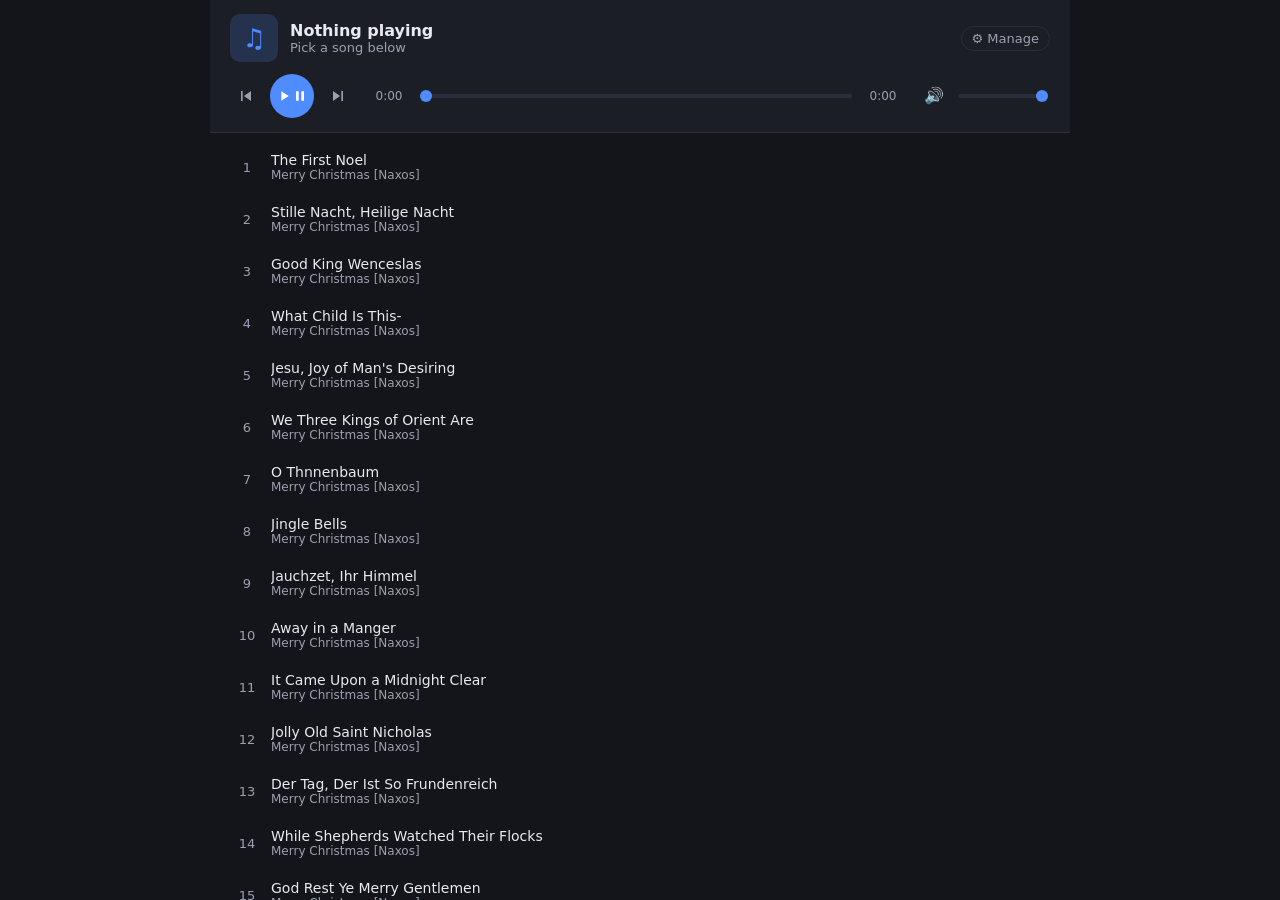
==== index.html @ 62bfe0bd "Initial commit: web audio player with JSON-driven playlist - Player (index.html/app.js): playlist pl" ====
<!DOCTYPE html>
<html lang="en">
<head>
  <meta charset="UTF-8" />
  <meta name="viewport" content="width=device-width, initial-scale=1.0" />
  <title>Simple Audio Player</title>
  <link rel="stylesheet" href="style.css" />
</head>
<body>
  <div class="app">
    <!-- Now playing bar -->
    <header class="player-bar">
      <div class="now-playing">
        <div class="np-art" id="npArt">&#9835;</div>
        <div class="np-info">
          <div class="np-title" id="npTitle">Nothing playing</div>
          <div class="np-album" id="npAlbum">Pick a song below</div>
        </div>
        <a class="manage-link" href="manage.html" title="Manage playlist">&#9881; Manage</a>
        <a class="np-source" id="npSource" target="_blank" rel="noopener" hidden>&#128279; source</a>
      </div>

      <div class="controls">
        <div class="transport">
          <button id="prevBtn" title="Previous (P)">
            <svg viewBox="0 0 24 24" width="20" height="20"><path fill="currentColor" d="M6 6h2v12H6zm12 0v12l-8.5-6z"/></svg>
          </button>
          <button id="playBtn" class="play" title="Play/Pause (Space)">
            <svg id="playIcon" viewBox="0 0 24 24" width="26" height="26"><path fill="currentColor" d="M8 5v14l11-7z"/></svg>
            <svg id="pauseIcon" viewBox="0 0 24 24" width="26" height="26" hidden><path fill="currentColor" d="M6 5h4v14H6zm8 0h4v14h-4z"/></svg>
          </button>
          <button id="nextBtn" title="Next (N)">
            <svg viewBox="0 0 24 24" width="20" height="20"><path fill="currentColor" d="M16 6h2v12h-2zM6 18V6l8.5 6z"/></svg>
          </button>
        </div>

        <div class="timeline">
          <span class="time" id="curTime">0:00</span>
          <input type="range" id="seek" min="0" max="100" value="0" step="0.1" aria-label="Seek" />
          <span class="time" id="durTime">0:00</span>
        </div>

        <div class="volume">
          <button id="muteBtn" title="Mute (M)">&#128266;</button>
          <input type="range" id="volume" min="0" max="1" value="1" step="0.01" aria-label="Volume" />
        </div>
      </div>
    </header>

    <!-- Playlist -->
    <main class="playlist" id="playlist" aria-label="Playlist"></main>

    <div class="error" id="error" hidden></div>
    <audio id="audio" preload="metadata"></audio>
  </div>

  <script src="app.js"></script>
</body>
</html>
---- style.css ----
:root {
  --bg: #14151a;
  --panel: #1c1e26;
  --panel-hover: #242732;
  --text: #e8eaf0;
  --text-dim: #9aa0b0;
  --accent: #4f8cff;
  --accent-soft: rgba(79, 140, 255, 0.18);
  --border: #2a2d3a;
}

* { box-sizing: border-box; }

html, body {
  margin: 0;
  height: 100%;
  background: var(--bg);
  color: var(--text);
  font-family: "Segoe UI", system-ui, -apple-system, sans-serif;
}

.app {
  display: flex;
  flex-direction: column;
  height: 100vh;
  max-width: 860px;
  margin: 0 auto;
}

/* ---------- Player bar ---------- */
.player-bar {
  background: var(--panel);
  border-bottom: 1px solid var(--border);
  padding: 14px 20px;
}

.now-playing {
  display: flex;
  align-items: center;
  gap: 12px;
  margin-bottom: 12px;
}

.np-art {
  width: 48px;
  height: 48px;
  flex: 0 0 48px;
  display: flex;
  align-items: center;
  justify-content: center;
  border-radius: 10px;
  background: var(--accent-soft);
  color: var(--accent);
  font-size: 26px;
}

.np-info { min-width: 0; }

.np-title {
  font-weight: 600;
  white-space: nowrap;
  overflow: hidden;
  text-overflow: ellipsis;
}

.np-album {
  color: var(--text-dim);
  font-size: 13px;
  white-space: nowrap;
  overflow: hidden;
  text-overflow: ellipsis;
}

.manage-link {
  margin-left: auto;
  color: var(--text-dim);
  text-decoration: none;
  font-size: 13px;
  padding: 4px 10px;
  border: 1px solid var(--border);
  border-radius: 999px;
}

.manage-link:hover { color: var(--text); border-color: var(--accent); }

.np-source {
  color: var(--text-dim);
  text-decoration: none;
  font-size: 13px;
  padding: 4px 10px;
  border: 1px solid var(--border);
  border-radius: 999px;
}

.np-source:hover { color: var(--text); border-color: var(--accent); }

.controls {
  display: flex;
  align-items: center;
  gap: 16px;
  flex-wrap: wrap;
}

.transport { display: flex; align-items: center; gap: 8px; }

button {
  background: none;
  border: none;
  color: var(--text-dim);
  cursor: pointer;
  padding: 6px;
  border-radius: 50%;
  line-height: 0;
}

button:hover { color: var(--text); background: var(--panel-hover); }

button.play {
  color: #fff;
  background: var(--accent);
  width: 44px;
  height: 44px;
  display: flex;
  align-items: center;
  justify-content: center;
}

button.play:hover { background: #6aa0ff; color: #fff; }

.timeline {
  flex: 1;
  display: flex;
  align-items: center;
  gap: 10px;
  min-width: 220px;
}

.time {
  font-size: 12px;
  color: var(--text-dim);
  font-variant-numeric: tabular-nums;
  width: 38px;
  text-align: center;
}

.volume { display: flex; align-items: center; gap: 6px; }

#muteBtn { line-height: 0; font-size: 16px; }

/* ---------- Range inputs ---------- */
input[type="range"] {
  -webkit-appearance: none;
  appearance: none;
  height: 4px;
  border-radius: 2px;
  background: var(--border);
  outline: none;
  cursor: pointer;
}

input[type="range"]::-webkit-slider-thumb {
  -webkit-appearance: none;
  appearance: none;
  width: 12px;
  height: 12px;
  border-radius: 50%;
  background: var(--accent);
}

input[type="range"]::-moz-range-thumb {
  width: 12px;
  height: 12px;
  border: none;
  border-radius: 50%;
  background: var(--accent);
}

#seek { flex: 1; }
#volume { width: 90px; }

/* ---------- Playlist ---------- */
.playlist {
  flex: 1;
  overflow-y: auto;
  padding: 8px 12px 24px;
}

.track {
  display: flex;
  align-items: center;
  gap: 12px;
  padding: 10px 12px;
  border-radius: 8px;
  cursor: pointer;
  border: 1px solid transparent;
}

.track:hover { background: var(--panel-hover); }

.track.active {
  background: var(--accent-soft);
  border-color: rgba(79, 140, 255, 0.35);
}

.track-num {
  width: 24px;
  flex: 0 0 24px;
  text-align: center;
  color: var(--text-dim);
  font-size: 13px;
  font-variant-numeric: tabular-nums;
}

.track.active .track-num { color: var(--accent); }

.track-body { min-width: 0; flex: 1; }

.track-title {
  font-size: 14px;
  font-weight: 500;
  white-space: nowrap;
  overflow: hidden;
  text-overflow: ellipsis;
}

.track-album {
  font-size: 12px;
  color: var(--text-dim);
  white-space: nowrap;
  overflow: hidden;
  text-overflow: ellipsis;
}

.track-src {
  flex: 0 0 auto;
  color: var(--text-dim);
  text-decoration: none;
  font-size: 15px;
  padding: 4px;
  border-radius: 4px;
}

.track-src:hover { color: var(--accent); }
.track-src[hidden] { display: none; }

.empty {
  text-align: center;
  color: var(--text-dim);
  padding: 40px 0;
}

/* ---------- Error ---------- */
.error {
  margin: 0 12px 24px;
  padding: 12px 16px;
  border-radius: 8px;
  background: rgba(255, 80, 80, 0.12);
  border: 1px solid rgba(255, 80, 80, 0.4);
  color: #ff9c9c;
  font-size: 14px;
}
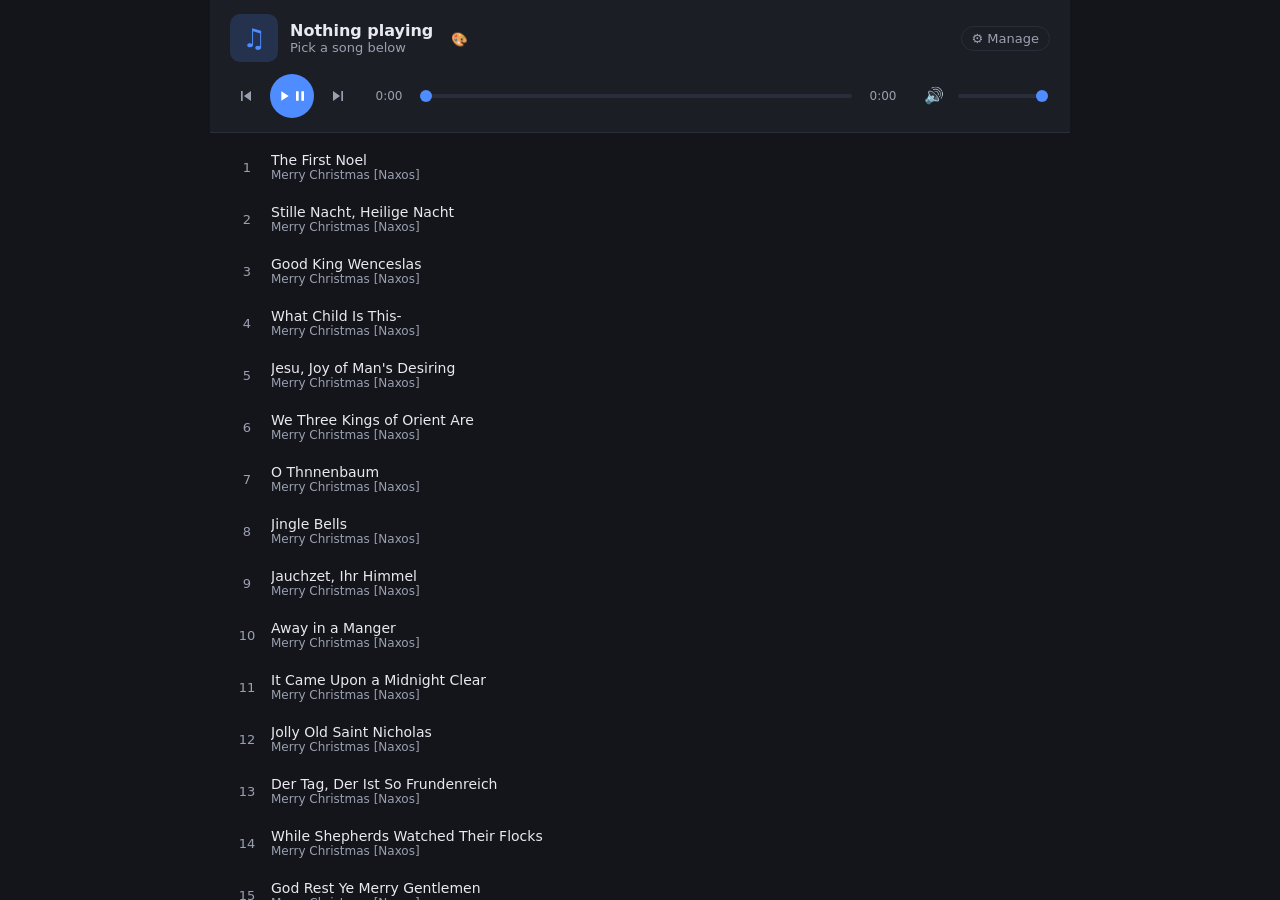
==== commit 4924cc7d: "Add selectable color themes to the player Palette button in the player bar opens a swatch menu with " ====
--- a/index.html
+++ b/index.html
@@ -5,6 +5,13 @@
   <meta name="viewport" content="width=device-width, initial-scale=1.0" />
   <title>Simple Audio Player</title>
   <link rel="stylesheet" href="style.css" />
+  <script>
+    // Apply the saved theme before first paint to avoid a flash
+    try {
+      var t = localStorage.getItem("player-theme");
+      if (t) document.documentElement.dataset.theme = t;
+    } catch (e) { /* storage unavailable */ }
+  </script>
 </head>
 <body>
   <div class="app">
@@ -15,6 +22,10 @@
         <div class="np-info">
           <div class="np-title" id="npTitle">Nothing playing</div>
           <div class="np-album" id="npAlbum">Pick a song below</div>
+        </div>
+        <div class="theme-picker">
+          <button id="themeBtn" title="Color theme">&#127912;</button>
+          <div class="theme-menu" id="themeMenu" hidden></div>
         </div>
         <a class="manage-link" href="manage.html" title="Manage playlist">&#9881; Manage</a>
         <a class="np-source" id="npSource" target="_blank" rel="noopener" hidden>&#128279; source</a>
--- a/style.css
+++ b/style.css
@@ -1,4 +1,5 @@
 :root {
+  /* "midnight" — default theme */
   --bg: #14151a;
   --panel: #1c1e26;
   --panel-hover: #242732;
@@ -6,7 +7,54 @@
   --text-dim: #9aa0b0;
   --accent: #4f8cff;
   --accent-soft: rgba(79, 140, 255, 0.18);
+  --accent-hover: #6aa0ff;
+  --accent-border: rgba(79, 140, 255, 0.35);
   --border: #2a2d3a;
+  --error-bg: rgba(255, 80, 80, 0.12);
+  --error-border: rgba(255, 80, 80, 0.4);
+  --error-text: #ff9c9c;
+}
+
+[data-theme="light"] {
+  --bg: #f2f3f7;
+  --panel: #ffffff;
+  --panel-hover: #e9ebf2;
+  --text: #1d2029;
+  --text-dim: #667085;
+  --accent: #2563eb;
+  --accent-soft: rgba(37, 99, 235, 0.1);
+  --accent-hover: #1d4fd8;
+  --accent-border: rgba(37, 99, 235, 0.3);
+  --border: #dfe2ea;
+  --error-bg: rgba(220, 38, 38, 0.08);
+  --error-border: rgba(220, 38, 38, 0.35);
+  --error-text: #c2303f;
+}
+
+[data-theme="forest"] {
+  --bg: #10150f;
+  --panel: #181f16;
+  --panel-hover: #212b1e;
+  --text: #e7ece3;
+  --text-dim: #94a28c;
+  --accent: #40c47c;
+  --accent-soft: rgba(64, 196, 124, 0.16);
+  --accent-hover: #63d696;
+  --accent-border: rgba(64, 196, 124, 0.35);
+  --border: #293226;
+}
+
+[data-theme="sunset"] {
+  --bg: #17131a;
+  --panel: #201a24;
+  --panel-hover: #2a2230;
+  --text: #f0eaef;
+  --text-dim: #a99bad;
+  --accent: #ef7a50;
+  --accent-soft: rgba(239, 122, 80, 0.16);
+  --accent-hover: #f59670;
+  --accent-border: rgba(239, 122, 80, 0.35);
+  --border: #322a38;
 }
 
 * { box-sizing: border-box; }
@@ -125,7 +173,7 @@
   justify-content: center;
 }
 
-button.play:hover { background: #6aa0ff; color: #fff; }
+button.play:hover { background: var(--accent-hover); color: #fff; }
 
 .timeline {
   flex: 1;
@@ -199,7 +247,7 @@
 
 .track.active {
   background: var(--accent-soft);
-  border-color: rgba(79, 140, 255, 0.35);
+  border-color: var(--accent-border);
 }
 
 .track-num {
@@ -254,8 +302,58 @@
   margin: 0 12px 24px;
   padding: 12px 16px;
   border-radius: 8px;
-  background: rgba(255, 80, 80, 0.12);
-  border: 1px solid rgba(255, 80, 80, 0.4);
-  color: #ff9c9c;
+  background: var(--error-bg);
+  border: 1px solid var(--error-border);
+  color: var(--error-text);
   font-size: 14px;
 }
+
+/* ---------- Theme picker ---------- */
+.theme-picker {
+  position: relative;
+}
+
+.theme-menu[hidden] { display: none; }
+
+.theme-menu {
+  position: absolute;
+  top: calc(100% + 8px);
+  right: 0;
+  z-index: 10;
+  min-width: 150px;
+  display: flex;
+  flex-direction: column;
+  gap: 2px;
+  padding: 6px;
+  background: var(--panel);
+  border: 1px solid var(--border);
+  border-radius: 10px;
+  box-shadow: 0 8px 24px rgba(0, 0, 0, 0.25);
+}
+
+.theme-option {
+  display: flex;
+  align-items: center;
+  gap: 8px;
+  width: 100%;
+  padding: 6px 10px;
+  border-radius: 6px;
+  font-size: 13px;
+  text-align: left;
+}
+
+.theme-option.active { background: var(--accent-soft); }
+
+.theme-swatch {
+  width: 14px;
+  height: 14px;
+  flex: 0 0 14px;
+  border-radius: 50%;
+  border: 1px solid var(--border);
+}
+
+.theme-check {
+  margin-left: auto;
+  color: var(--accent);
+  font-size: 12px;
+}
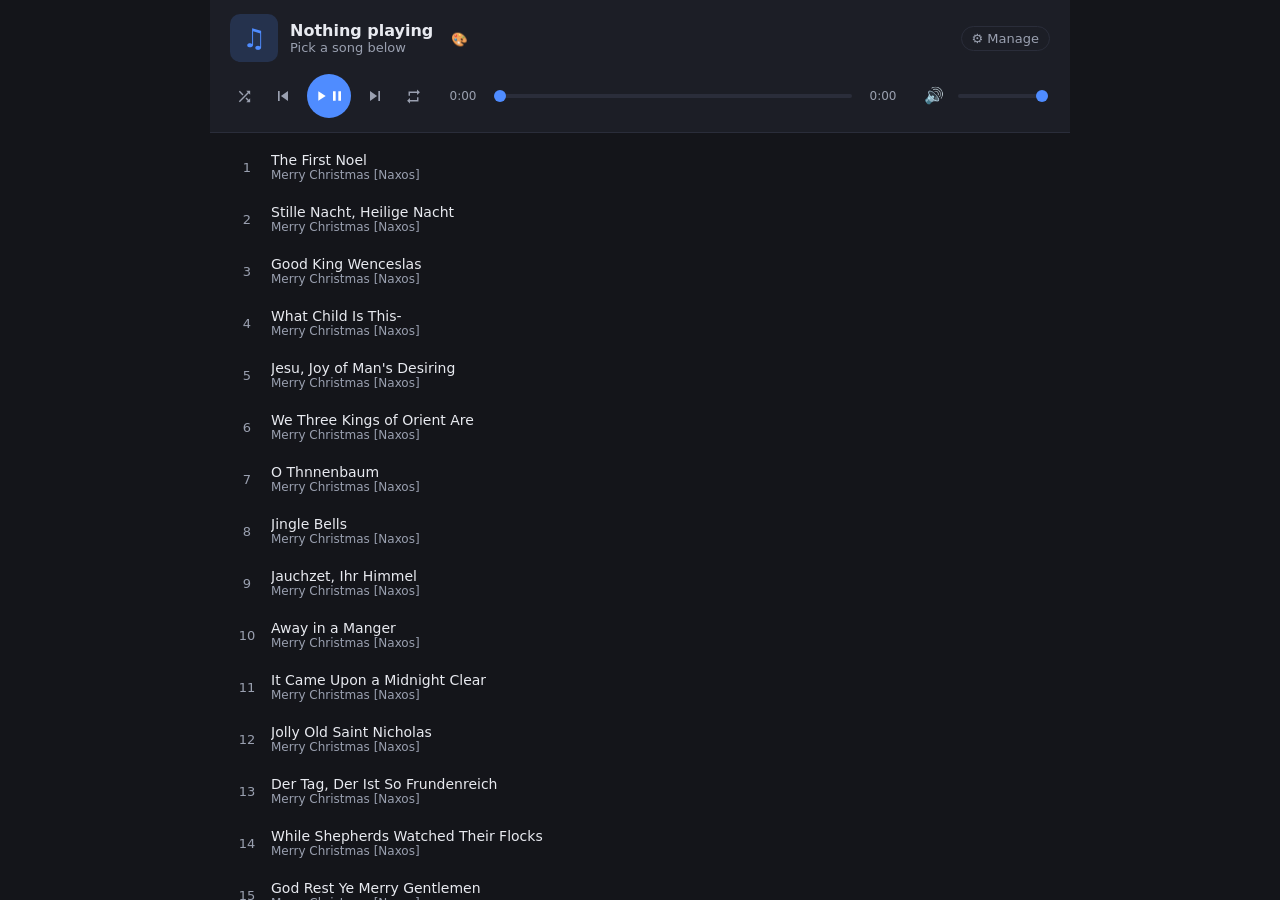
==== commit 2483d882: "webPod tab title, library-driven manager, shuffle/repeat - Player tab title is now "webPod", and "we" ====
--- a/index.html
+++ b/index.html
@@ -3,7 +3,7 @@
 <head>
   <meta charset="UTF-8" />
   <meta name="viewport" content="width=device-width, initial-scale=1.0" />
-  <title>Simple Audio Player</title>
+  <title>webPod</title>
   <link rel="stylesheet" href="style.css" />
   <script>
     // Apply the saved theme before first paint to avoid a flash
@@ -33,6 +33,9 @@
 
       <div class="controls">
         <div class="transport">
+          <button id="shuffleBtn" class="mode-btn" title="Shuffle (off)">
+            <svg viewBox="0 0 24 24" width="17" height="17"><path fill="currentColor" d="M10.59 9.17L5.41 4 4 5.41l5.17 5.17 1.42-1.41zM14.5 4l2.04 2.04L4 18.59 5.41 20 17.96 7.46 20 9.5V4h-5.5zm.33 9.41l-1.41 1.41 3.13 3.13L14.5 20H20v-5.5l-2.04 2.04-3.13-3.13z"/></svg>
+          </button>
           <button id="prevBtn" title="Previous (P)">
             <svg viewBox="0 0 24 24" width="20" height="20"><path fill="currentColor" d="M6 6h2v12H6zm12 0v12l-8.5-6z"/></svg>
           </button>
@@ -42,6 +45,9 @@
           </button>
           <button id="nextBtn" title="Next (N)">
             <svg viewBox="0 0 24 24" width="20" height="20"><path fill="currentColor" d="M16 6h2v12h-2zM6 18V6l8.5 6z"/></svg>
+          </button>
+          <button id="repeatBtn" class="mode-btn" title="Repeat (off)">
+            <svg viewBox="0 0 24 24" width="17" height="17"><path fill="currentColor" d="M7 7h10v3l4-4-4-4v3H5v6h2V7zm10 10H7v-3l-4 4 4 4v-3h12v-6h-2v4z"/><text class="rep-1" x="12" y="14.5" font-size="7" font-weight="700" text-anchor="middle" fill="currentColor">1</text></svg>
           </button>
         </div>
 
--- a/style.css
+++ b/style.css
@@ -175,6 +175,12 @@
 
 button.play:hover { background: var(--accent-hover); color: #fff; }
 
+/* shuffle / repeat mode toggles */
+.mode-btn.on { color: var(--accent); }
+.mode-btn.on:hover { color: var(--accent-hover); }
+.mode-btn .rep-1 { display: none; }
+.mode-btn.one .rep-1 { display: inline; }
+
 .timeline {
   flex: 1;
   display: flex;
